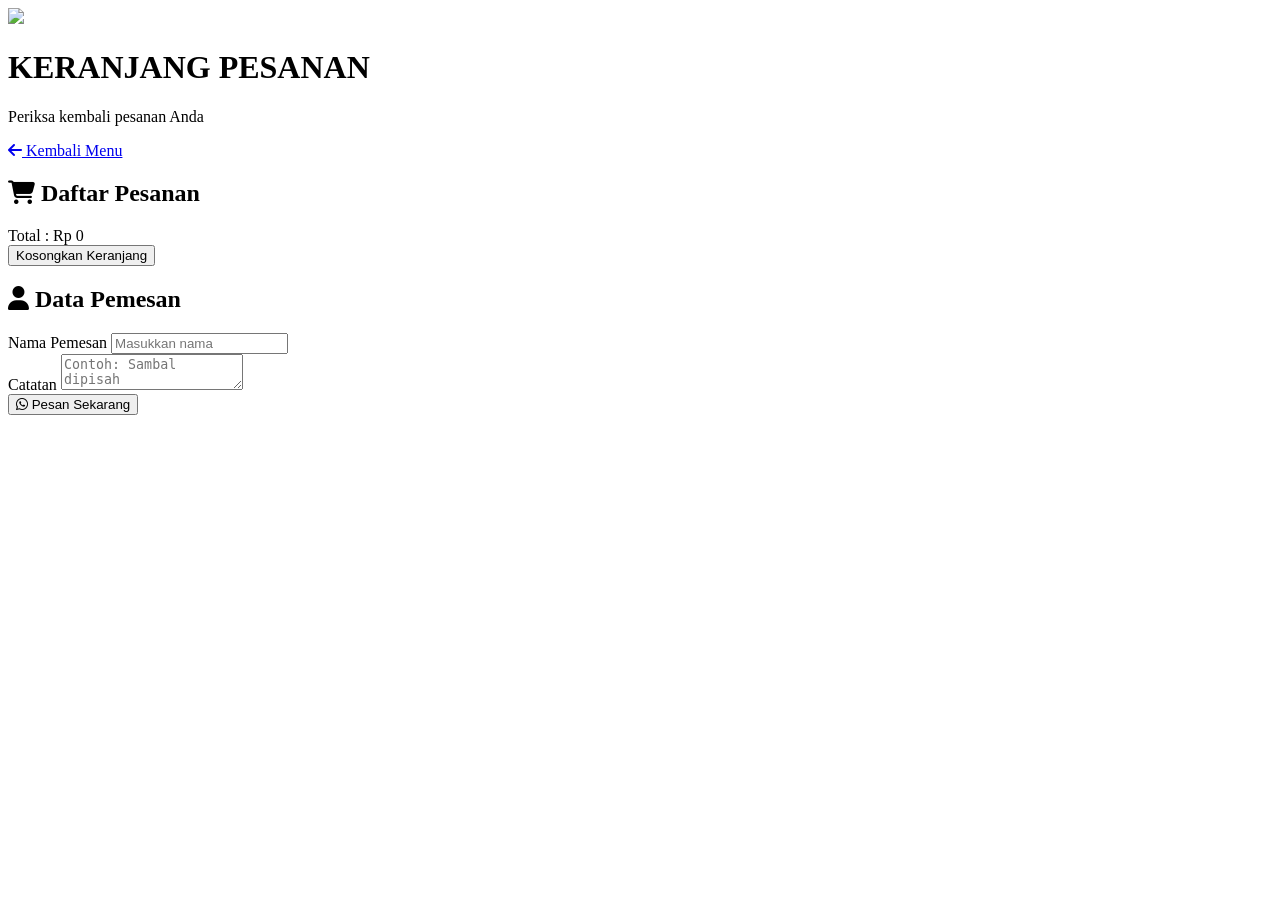
==== cart.html @ 38b6a508 "Add files via upload" ====
<!DOCTYPE html>
<html lang="id">

<head>

<meta charset="UTF-8">

<meta
name="viewport"
content="width=device-width, initial-scale=1.0">

<title>Keranjang Pesanan</title>

<link
rel="stylesheet"
href="css/style.css">

<link
rel="stylesheet"
href="https://cdnjs.cloudflare.com/ajax/libs/font-awesome/6.5.2/css/all.min.css">

</head>

<body>

<!-- HEADER -->

<header class="header cart-header">

<div class="header-bg"></div>

<div class="header-content">

<div class="brand">

<img
src="images/logo.png"
class="logo">

<div>

<h1>KERANJANG PESANAN</h1>

<p>
Periksa kembali pesanan Anda
</p>

</div>

</div>

<a
href="index.html"
class="cart-btn">

<i class="fa-solid fa-arrow-left"></i>

<span>
Kembali Menu
</span>

</a>

</div>

</header>

<!-- CONTAINER -->

<div class="cart-page">

<!-- DAFTAR PESANAN -->

<div class="cart-box">

<h2>

<i class="fa-solid fa-cart-shopping"></i>

Daftar Pesanan

</h2>

<div id="cartItems">

</div>

<div
class="cart-total"
id="totalHarga">

Total : Rp 0

</div>

<button
class="clear-btn"
onclick="clearCart()">

Kosongkan Keranjang

</button>

</div>

<!-- FORM PEMESAN -->

<div class="checkout-box">

<h2>

<i class="fa-solid fa-user"></i>

Data Pemesan

</h2>

<div class="form-group">

<label>

Nama Pemesan

</label>

<input
type="text"
id="nama"
placeholder="Masukkan nama">

</div>

</div>

<div class="form-group">

<label>

Catatan

</label>

<textarea
id="catatan"
placeholder="Contoh: Sambal dipisah">
</textarea>

</div>

<button
class="checkout-btn"
onclick="checkoutWA()">

<i class="fa-brands fa-whatsapp"></i>

Pesan Sekarang

</button>

</div>

</div>

<script src="js/script.js"></script>

</body>

</html>
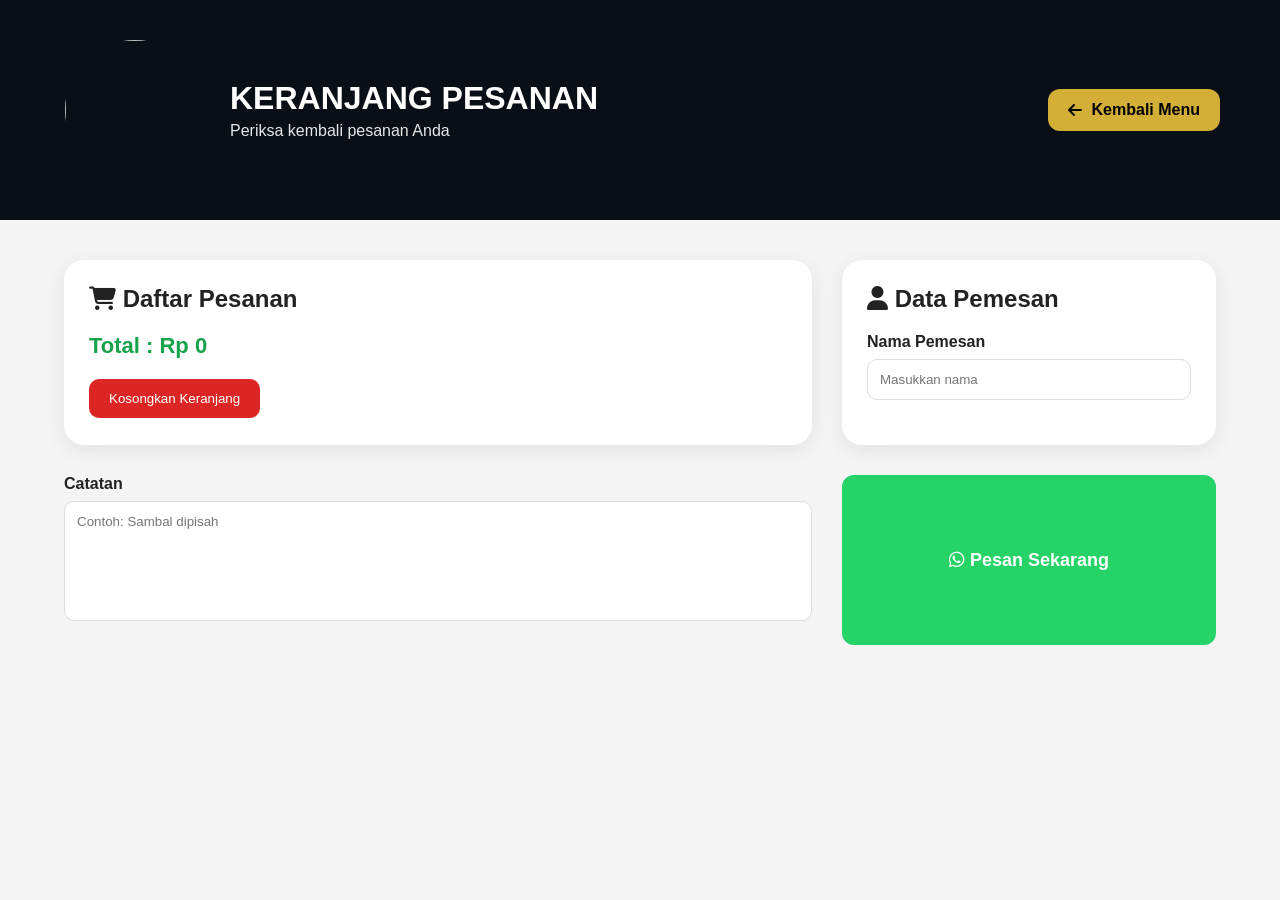
==== commit 6a221daf: "Update cart.html" ====
--- a/cart.html
+++ b/cart.html
@@ -13,7 +13,7 @@
 
 <link
 rel="stylesheet"
-href="css/style.css">
+href="style.css">
 
 <link
 rel="stylesheet"
@@ -34,7 +34,7 @@
 <div class="brand">
 
 <img
-src="images/logo.png"
+src="images/Logo.jpg"
 class="logo">
 
 <div>
@@ -161,8 +161,8 @@
 
 </div>
 
-<script src="js/script.js"></script>
+<script src="script.js"></script>
 
 </body>
 
-</html>+</html>
--- a/style.css
+++ b/style.css
@@ -0,0 +1,658 @@
+/* =========================================
+   PENGATURAN WARNA MUDAH DIGANTI
+========================================= */
+
+:root{
+
+    /* WARNA HEADER */
+    --header-color:#111827;
+
+    /* WARNA BODY */
+    --body-color:#f4f4f4;
+
+    /* WARNA UTAMA */
+    --primary-color:#d4af37;
+
+    /* WARNA TEKS */
+    --text-dark:#222;
+
+    /* WARNA PUTIH */
+    --white:#ffffff;
+
+}
+
+/* =========================================
+   RESET
+========================================= */
+
+*{
+    margin:0;
+    padding:0;
+    box-sizing:border-box;
+    font-family:'Segoe UI',sans-serif;
+}
+
+body{
+    background:var(--body-color);
+    color:var(--text-dark);
+}
+
+/* =========================================
+   HEADER
+========================================= */
+
+.header{
+
+    position:relative;
+
+    height:220px;
+
+    overflow:hidden;
+
+    background:var(--header-color);
+
+}
+
+/* GAMBAR HEADER */
+
+.header-bg{
+
+    position:absolute;
+
+    top:0;
+    left:0;
+
+    width:100%;
+    height:100%;
+
+    background-image:url("../images/header.jpg");
+
+    background-size:cover;
+
+    background-position:center;
+
+    opacity:.35;
+
+}
+
+/* OVERLAY */
+
+.header::after{
+
+    content:"";
+
+    position:absolute;
+
+    top:0;
+    left:0;
+
+    width:100%;
+    height:100%;
+
+    background:rgba(0,0,0,.4);
+
+}
+
+/* KONTEN HEADER */
+
+.header-content{
+
+    position:relative;
+
+    z-index:5;
+
+    height:100%;
+
+    display:flex;
+
+    align-items:center;
+
+    justify-content:space-between;
+
+    padding:30px 60px;
+
+    color:white;
+
+}
+
+/* BRAND */
+
+.brand{
+
+    display:flex;
+
+    align-items:center;
+
+    gap:20px;
+
+}
+
+.logo{
+
+    width:150px;
+
+    height:150px;
+
+    object-fit:fill;
+
+    background:transparent;
+
+    border-radius:50%;
+
+    padding:5px;
+
+}
+
+.brand h1{
+
+    font-size:32px;
+
+    margin-bottom:5px;
+
+}
+
+.brand p{
+
+    opacity:.9;
+
+}
+
+/* =========================================
+   KERANJANG
+========================================= */
+
+.cart-btn{
+
+    display:flex;
+
+    align-items:center;
+
+    gap:10px;
+
+    text-decoration:none;
+
+    background:var(--primary-color);
+
+    color:black;
+
+    padding:12px 20px;
+
+    border-radius:12px;
+
+    font-weight:bold;
+
+}
+
+.cart-count{
+
+    background:black;
+
+    color:white;
+
+    border-radius:50%;
+
+    min-width:25px;
+
+    height:25px;
+
+    display:flex;
+
+    align-items:center;
+
+    justify-content:center;
+
+    font-size:12px;
+
+}
+
+/* =========================================
+   SEARCH
+========================================= */
+
+.search-section{
+
+    padding:25px;
+
+}
+
+.search-box{
+
+    max-width:600px;
+
+    margin:auto;
+
+    background:white;
+
+    border-radius:50px;
+
+    overflow:hidden;
+
+    display:flex;
+
+    align-items:center;
+
+    box-shadow:
+    0 5px 20px rgba(0,0,0,.08);
+
+}
+
+.search-box i{
+
+    padding-left:20px;
+
+    color:#666;
+
+}
+
+.search-box input{
+
+    flex:1;
+
+    border:none;
+
+    padding:15px;
+
+    outline:none;
+
+    font-size:15px;
+
+}
+
+/* =========================================
+   KATEGORI
+========================================= */
+
+.category-section{
+
+    display:flex;
+
+    justify-content:center;
+
+    gap:10px;
+
+    flex-wrap:wrap;
+
+    margin-bottom:30px;
+
+}
+
+.category-btn{
+
+    border:none;
+
+    padding:12px 22px;
+
+    border-radius:50px;
+
+    cursor:pointer;
+
+    background:white;
+
+    box-shadow:
+    0 3px 10px rgba(0,0,0,.08);
+
+}
+
+.category-btn.active{
+
+    background:var(--primary-color);
+
+    color:black;
+
+    font-weight:bold;
+
+}
+
+/* =========================================
+   MENU
+========================================= */
+
+.menu-container{
+
+    width:90%;
+
+    max-width:1400px;
+
+    margin:auto;
+
+    display:grid;
+
+    grid-template-columns:
+    repeat(auto-fit,minmax(280px,1fr));
+
+    gap:25px;
+
+    padding-bottom:50px;
+
+}
+
+/* CARD */
+
+.menu-card{
+
+    position:relative;
+
+    background:white;
+
+    border-radius:20px;
+
+    overflow:hidden;
+
+    transition:.3s;
+
+    box-shadow:
+    0 8px 20px rgba(0,0,0,.08);
+
+}
+
+.menu-card:hover{
+
+    transform:translateY(-8px);
+
+}
+
+/* BADGE */
+
+.badge{
+
+    position:absolute;
+
+    top:15px;
+
+    left:15px;
+
+    background:#16a34a;
+
+    color:white;
+
+    padding:6px 10px;
+
+    border-radius:8px;
+
+    font-size:12px;
+
+    font-weight:bold;
+
+    z-index:2;
+
+}
+
+.promo{
+
+    background:#dc2626;
+
+}
+
+/* GAMBAR MENU */
+
+.menu-card img{
+
+    width:100%;
+
+    height:220px;
+
+    object-fit:cover;
+
+}
+
+/* ISI CARD */
+
+.card-content{
+
+    padding:20px;
+
+}
+
+.card-content h3{
+
+    margin-bottom:10px;
+
+}
+
+.card-content p{
+
+    color:#666;
+
+    margin-bottom:15px;
+
+    min-height:40px;
+
+}
+
+.price{
+
+    color:#16a34a;
+
+    font-weight:bold;
+
+    font-size:20px;
+
+    margin-bottom:15px;
+
+}
+
+.card-content button{
+
+    width:100%;
+
+    border:none;
+
+    background:var(--primary-color);
+
+    padding:12px;
+
+    border-radius:10px;
+
+    cursor:pointer;
+
+    font-weight:bold;
+
+}
+
+/* =========================================
+   FOOTER
+========================================= */
+
+footer{
+
+    margin-top:50px;
+
+    text-align:center;
+
+    padding:30px;
+
+    background:#111827;
+
+    color:white;
+
+}
+
+/* =========================================
+   RESPONSIVE
+========================================= */
+
+@media(max-width:768px){
+
+.header{
+
+    height:auto;
+
+}
+
+.header-content{
+
+    flex-direction:column;
+
+    gap:20px;
+
+    padding:25px;
+
+    text-align:center;
+
+}
+
+.brand{
+
+    flex-direction:column;
+
+}
+
+.logo{
+
+     width:100px;
+    height:100px;
+
+}
+
+.brand h1{
+
+    font-size:24px;
+
+}
+
+.search-section{
+
+    padding:15px;
+
+}
+
+.menu-container{
+
+    width:95%;
+
+}
+
+}
+/* =====================================
+   CART PAGE
+===================================== */
+
+.cart-page{
+    width:90%;
+    max-width:1300px;
+    margin:40px auto;
+    display:grid;
+    grid-template-columns:2fr 1fr;
+    gap:30px;
+}
+
+.cart-box,
+.checkout-box{
+    background:#fff;
+    padding:25px;
+    border-radius:20px;
+    box-shadow:0 5px 20px rgba(0,0,0,.08);
+}
+
+.cart-box h2,
+.checkout-box h2{
+    margin-bottom:20px;
+}
+
+/* ITEM KERANJANG */
+
+.cart-item{
+    display:flex;
+    justify-content:space-between;
+    align-items:center;
+    padding:15px 0;
+    border-bottom:1px solid #eee;
+}
+
+.cart-info h3{
+    margin-bottom:5px;
+}
+
+.cart-info p{
+    color:#16a34a;
+    font-weight:bold;
+}
+
+.cart-actions{
+    display:flex;
+    align-items:center;
+    gap:10px;
+}
+
+.cart-actions button{
+    border:none;
+    padding:8px 12px;
+    border-radius:8px;
+    cursor:pointer;
+    background:#d4af37;
+    font-weight:bold;
+}
+
+.delete-btn{
+    background:#dc2626 !important;
+    color:white;
+}
+
+/* TOTAL */
+
+.cart-total{
+    margin-top:20px;
+    font-size:22px;
+    font-weight:bold;
+    color:#16a34a;
+}
+
+/* FORM */
+
+.form-group{
+    margin-bottom:20px;
+}
+
+.form-group label{
+    display:block;
+    margin-bottom:8px;
+    font-weight:600;
+}
+
+.form-group input,
+.form-group textarea{
+    width:100%;
+    padding:12px;
+    border:1px solid #ddd;
+    border-radius:10px;
+    outline:none;
+}
+
+.form-group textarea{
+    height:120px;
+    resize:none;
+}
+
+/* BUTTON */
+
+.checkout-btn{
+    width:100%;
+    border:none;
+    padding:15px;
+    background:#25D366;
+    color:white;
+    font-size:18px;
+    font-weight:bold;
+    border-radius:12px;
+    cursor:pointer;
+}
+
+.clear-btn{
+    margin-top:20px;
+    border:none;
+    padding:12px 20px;
+    background:#dc2626;
+    color:white;
+    border-radius:10px;
+    cursor:pointer;
+}
+
+/* RESPONSIVE */
+
+@media(max-width:900px){
+
+    .cart-page{
+        grid-template-columns:1fr;
+    }
+
+}
